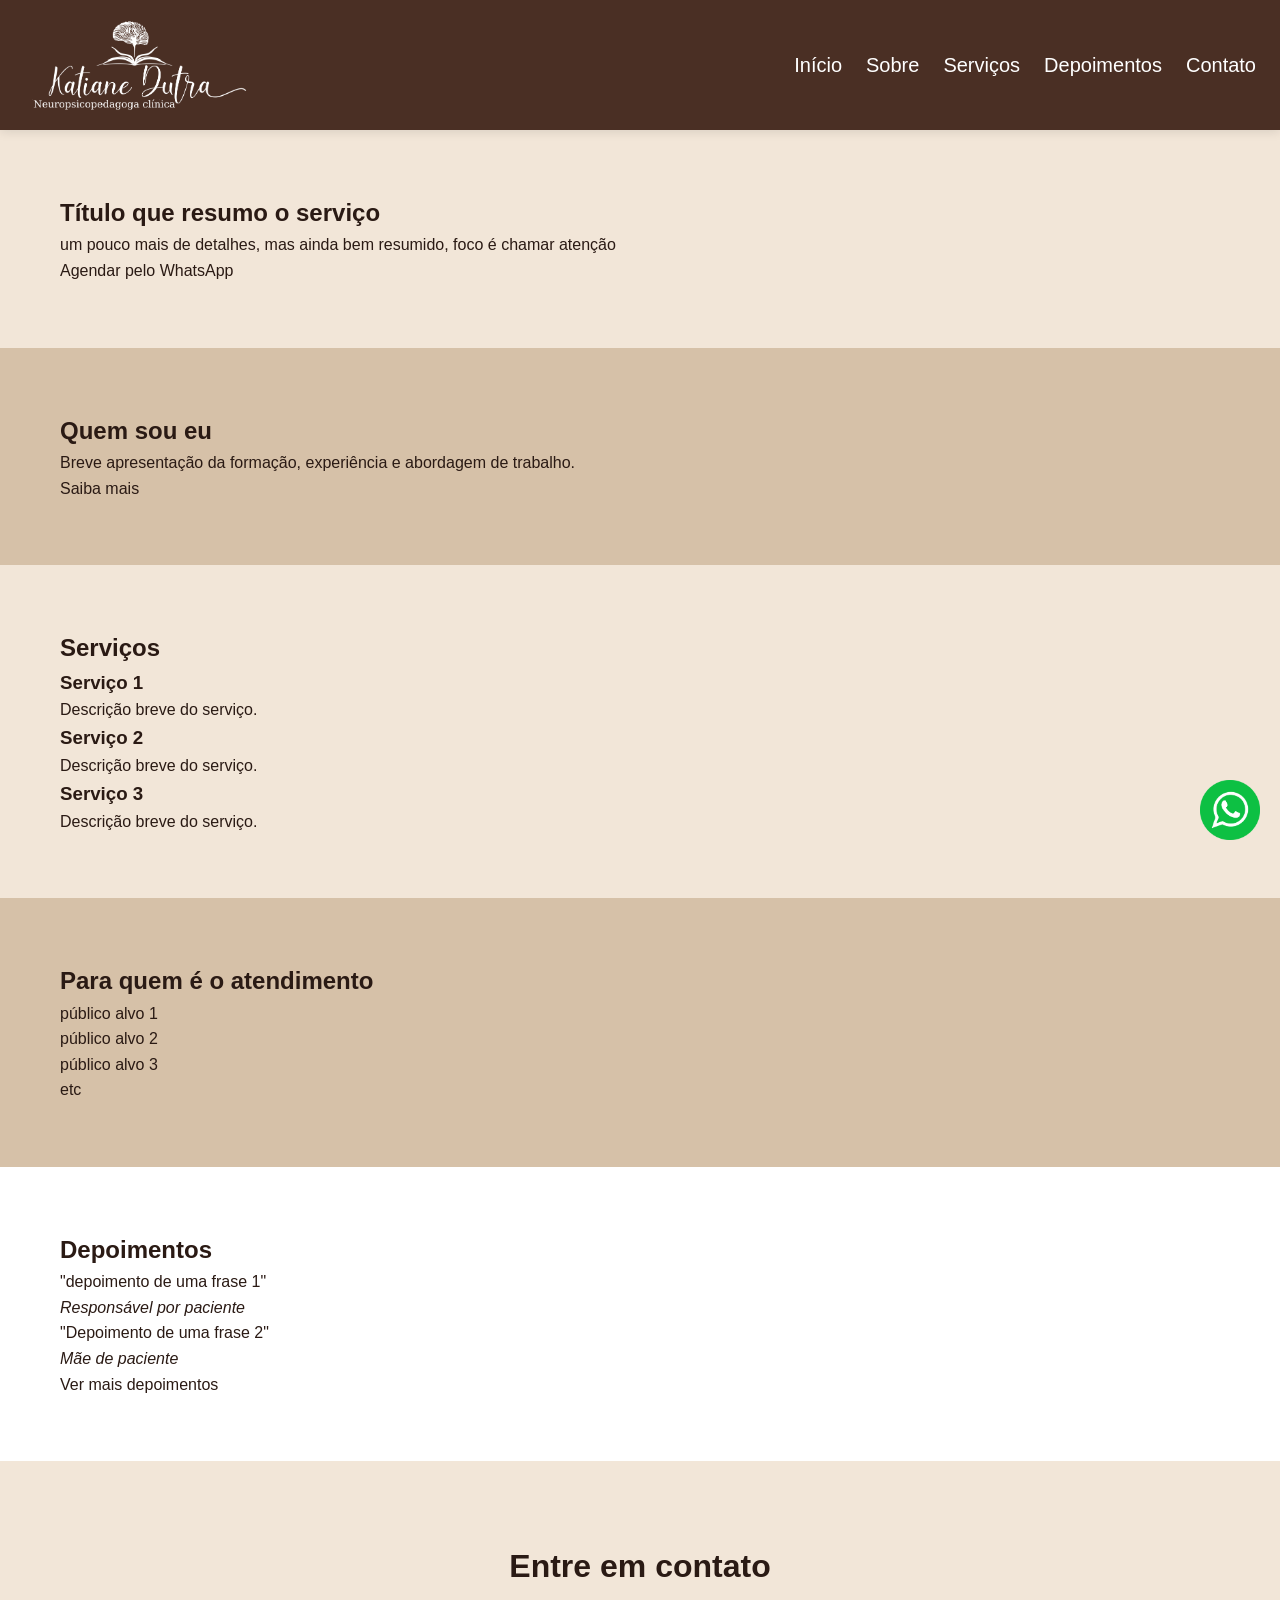
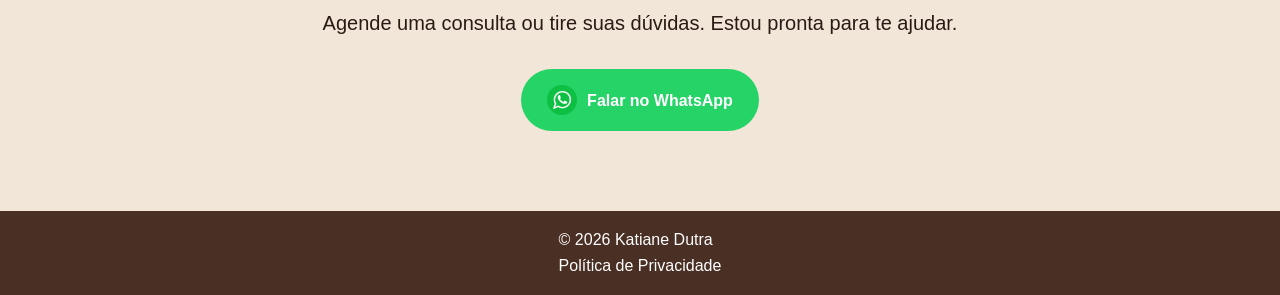
==== index.html @ 23e74eb6 "primeiro commit" ====
<!DOCTYPE html>
<html lang="pt-BR">

<head>
  <meta charset="UTF-8">
  <meta name="viewport" content="width=device-width, initial-scale=1.0">
  <title>Nome da Profissional | Neuropsicopedagoga</title>
  <meta name="description" content="Avaliação e intervenção neuropsicopedagógica para crianças e adolescentes.">

  <link rel="stylesheet" href="style.css">
  <script src="script.js" defer></script>
</head>

<body>

  <!-- Cabeçalho -->
  <header id="cabecalho">
    <div id="container-cabecalho">
      <h1 class="logo">
        <a href="index.html">
          <img src="assets/img/logo.png" alt="Nome do site">
        </a>
      </h1>
      <nav>
        <ul id="nav-cabecalho">
          <li><a href="index.html">Início</a></li>
          <li><a href="pages/sobre.html">Sobre</a></li>
          <li><a href="pages/servicos.html">Serviços</a></li>
          <li><a href="pages/depoimentos.html">Depoimentos</a></li>
          <li><a href="pages/contato.html">Contato</a></li>
        </ul>
      </nav>
    </div>
  </header>

  <!-- Conteúdo principal -->
  <main>

    <!-- Hero / Apresentação -->
    <section id="hero">
      <div class="container">
        <h2>Título que resumo o serviço</h2>
        <p>um pouco mais de detalhes, mas ainda bem resumido, foco é chamar atenção</p>
        <a href="#" class="btn">Agendar pelo WhatsApp</a>
      </div>
    </section>

    <!-- Sobre resumido -->
    <section id="sobre">
      <div class="container">
        <h2>Quem sou eu</h2>
        <p>Breve apresentação da formação, experiência e abordagem de trabalho.</p>
        <a href="pages/sobre.html">Saiba mais</a>
      </div>
    </section>

    <!-- Serviços -->
    <section id="servicos">
      <div class="container">
        <h2>Serviços</h2>

        <article>
          <h3>Serviço 1</h3>
          <p>Descrição breve do serviço.</p>
        </article>

        <article>
          <h3>Serviço 2</h3>
          <p>Descrição breve do serviço.</p>
        </article>

        <article>
          <h3>Serviço 3</h3>
          <p>Descrição breve do serviço.</p>
        </article>

      </div>
    </section>

    <!-- Para quem é -->
    <section id="publico">
      <div class="container">
        <h2>Para quem é o atendimento</h2>
        <ul>
          <li>público alvo 1</li>
          <li>público alvo 2</li>
          <li>público alvo 3</li>
          <li>etc</li>
        </ul>
      </div>
    </section>

    <!-- Depoimentos -->
    <section id="depoimentos">
      <div class="container">
        <h2>Depoimentos</h2>

        <blockquote>
          <p>"depoimento de uma frase 1"</p>
          <cite>Responsável por paciente</cite>
        </blockquote>

        <blockquote>
          <p>"Depoimento de uma frase 2"</p>
          <cite>Mãe de paciente</cite>
        </blockquote>

        <a href="pages/depoimentos.html">Ver mais depoimentos</a>
      </div>
    </section>

    <!-- Contato -->
    <section id="contato">
      <div class="container">
        <h2>Entre em contato</h2>
        <p class="subtexto">Agende uma consulta ou tire suas dúvidas.
          Estou pronta para te ajudar.</p>

        <a href="https://wa.me/5599999999999?text=Olá,%20vim%20pelo%20site!" class="btn-contato" target="_blank">

          <img src="assets/img/whatsapp.png" alt="">
          Falar no WhatsApp
        </a>
      </div>
    </section>

  </main>

  <!-- Rodapé -->
  <footer>
    <div class="container">
      <p>&copy; <span id="ano"></span> Katiane Dutra</p>
      <nav>
        <a href="pages/privacidade.html">Política de Privacidade</a>
      </nav>
    </div>
  </footer>

  <a href="https://wa.me/5599999999999" class="whatsapp-btn" target="_blank">
    <img src="assets/img/whatsapp.png" alt="WhatsApp">
  </a>

</body>

</html>
---- style.css ----
* {
  margin: 0;
  padding: 0;
  box-sizing: border-box;
}

body {
  font-family: Arial, sans-serif;
  color: var(--preto);
  background-color: var(--branco);
  line-height: 1.6;
}

.container {
  max-width: 1200px;
  margin: 0 auto;
  padding: 0 20px;
}

body {
  display: grid;
  grid-template-rows: auto 1fr auto;
  min-height: 100vh;
}

ul {
  list-style: none;
  padding: 0;
  margin: 0;
}

a {
  text-decoration: none;
  color: inherit;
}

.whatsapp-btn {
  position: fixed;
  bottom: 60px;
  right: 20px;
  width: 60px;
  height: 60px;
  z-index: 1000;
  cursor: pointer;
}

.whatsapp-btn img {
  width: 100%;
  height: 100%;
}

/* Animação de "pulsar" */
.whatsapp-btn {
  animation: pulse 1.8s infinite;
}

@keyframes pulse {
  0% {
    transform: scale(1);
  }
  50% {
    transform: scale(1.1);
  }
  100% {
    transform: scale(1);
  }
}

/* Hover mais suave */
.whatsapp-btn:hover {
  animation: none;
  transform: scale(1.15);
}

@media (max-width: 768px) {
  .whatsapp-btn {
    width: 50px;
    height: 50px;
    bottom: 60px;
    right: 15px;
  }
}

/* Cabeçalho */

#cabecalho {
  background-color: #4A2F24;
  color: white;

  position: sticky;
  top: 0;
  z-index: 1000;
  box-shadow: 0 2px 10px rgba(0,0,0,0.1);
}

#container-cabecalho {
  display: flex;
  align-items: center;
  justify-content: space-between;

  max-width: 1280px;
  margin: 0 auto;
  padding: 15px 1.5rem;
}

.logo img {
  max-width: 100%;
  max-height: 100px;
  height: auto;
  display: block;
  filter: invert(1) brightness(2);
}

#nav-cabecalho {
  display: flex;
  gap: 1.5rem;
}

#nav-cabecalho a {
  color: white;
  text-decoration: none;
  transition: 0.3s;
  font-size: 20px;
  font-weight: 500;
}

#nav-cabecalho a:hover {
  opacity: 0.7;
}

@media (max-width: 768px) {
  #container-cabecalho {
    flex-direction: column;
    align-items: center;
    gap: 10px;
  }

  #nav-cabecalho {
    flex-wrap: wrap;
    justify-content: center;
    gap: 10px;
  }

  #nav-cabecalho a {
    font-size: 14px;
  }

  .logo img {
    max-height: 50px;
  }
}

/* Rodapé */

footer {
  display: flex;
  padding: 1rem 1.5rem;
  justify-content: center;

  background-color: #4A2F24;
  color: white;
}

/* main início */

main {
  display: grid;
  color: #2A1A14;
}

#hero {
  background-color: #F2E6D8;
  padding: 4rem 1.5rem;
}

#sobre {  
  background-color: #D6C1A8;
  padding: 4rem 1.5rem;
}

#servicos {
  background-color: #F2E6D8;
  padding: 4rem 1.5rem;
}

#publico {
  background-color: #D6C1A8;
  padding: 4rem 1.5rem;
}

#depoimentos {
  padding: 4rem 1.5rem;
}

#contato {
  text-align: center;
  background-color: #F2E6D8;
  color: #2A1A14;
  padding: 5rem 1.5rem;
}

#contato h2 {
  font-size: 32px;
  margin-bottom: 15px;
}

.subtexto {
  font-size: 20px;
  color: #2A1A14;
  margin-bottom: 30px;
}

.btn-contato {
  display: inline-flex;
  align-items: center;
  gap: 10px;

  background: #25D366;
  color: white;
  text-decoration: none;

  padding: 16px 26px;
  border-radius: 50px;

  font-size: 16px;
  font-weight: 600;

  transition: all 0.3s ease;
}

/* ÍCONE */
.btn-contato img {
  width: 30px;
}

/* HOVER */
.btn-contato:hover {
  transform: translateY(-3px);
  box-shadow: 0 8px 20px rgba(0,0,0,0.2);
}

/* ANIMAÇÃO SUAVE */
.btn-contato {
  animation: float 2s ease-in-out infinite;
}

@keyframes float {
  0% { transform: translateY(0); }
  50% { transform: translateY(-4px); }
  100% { transform: translateY(0); }
}

/* main sobre*/

#trajetoria {
  background-color: #F2E6D8;
  padding: 4rem 1.5rem;
}

#formacao {
  background-color: #D6C1A8;
  padding: 4rem 1.5rem;
}

#diferenciais {
  background-color: #F2E6D8;
  padding: 4rem 1.5rem;
}

/* main serviços*/

#servicos-det{
  background-color: #F2E6D8;
  padding: 4rem 1.5rem;
}

.cta {
  background-color: #D6C1A8;
  padding: 4rem 1.5rem;
}

/* main depoimentos*/

#depoimentos-det {
  background-color: #F2E6D8;
  padding: 4rem 1.5rem;
}

#depoimentos-grande {
  padding: 4rem 1.5rem;
}

/* main contatos*/

#contatos-det {
  background-color: #F2E6D8;
  padding: 4rem 1.5rem;
}
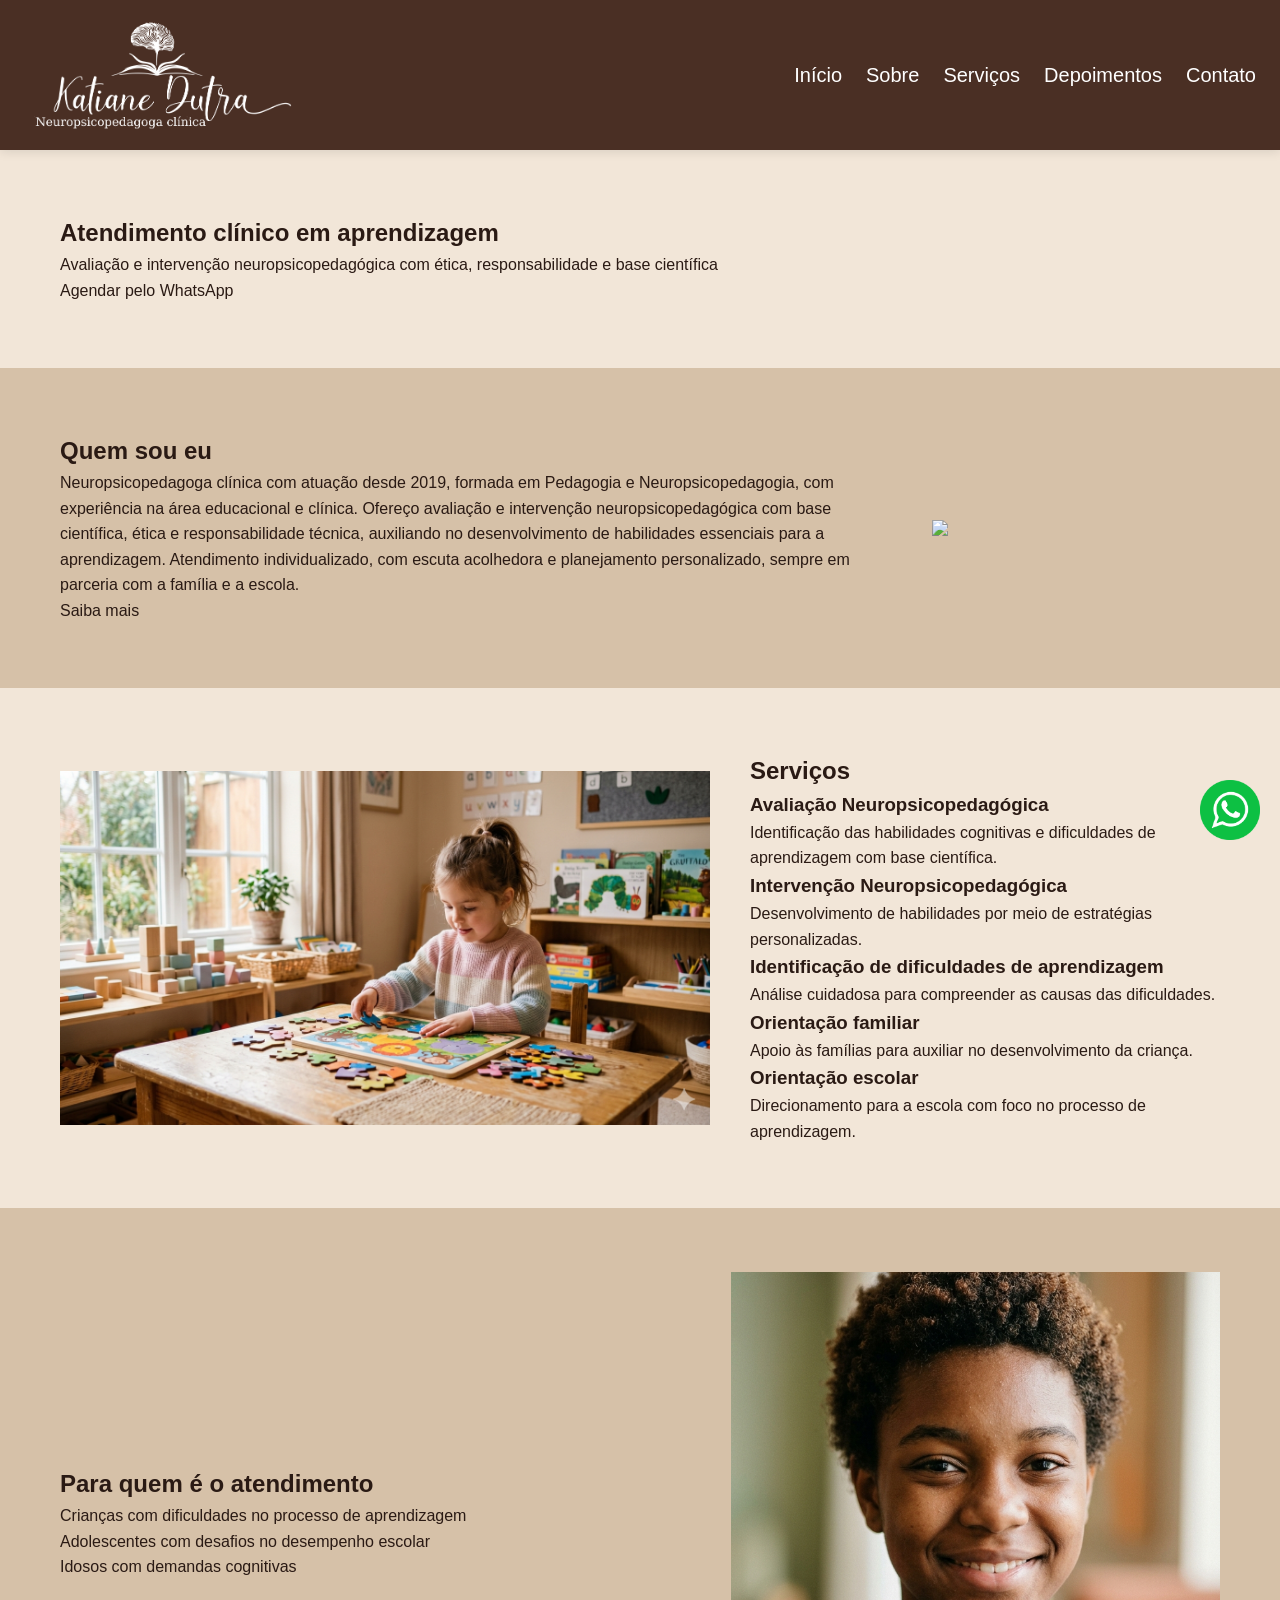
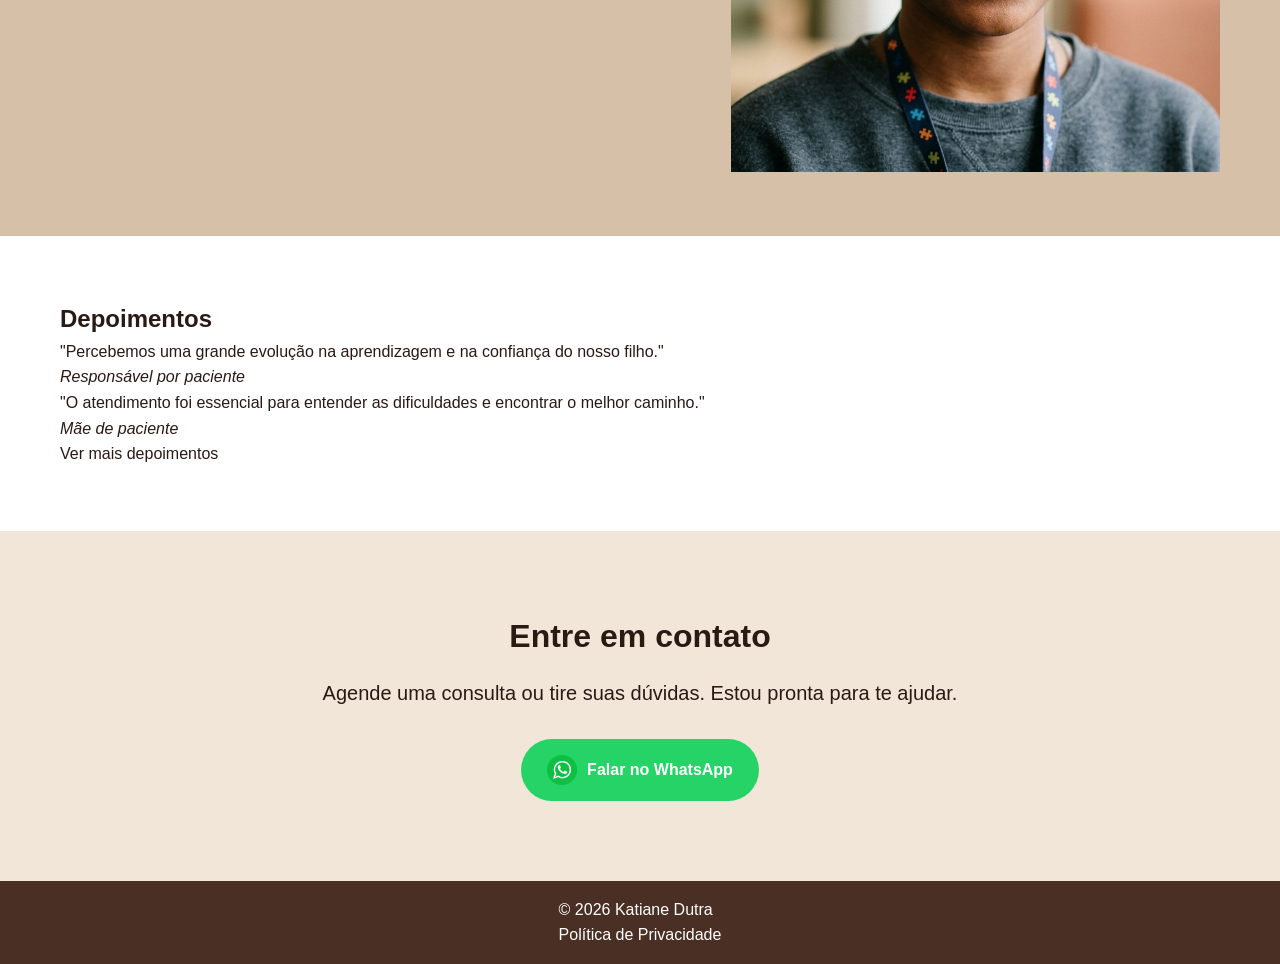
==== commit 3e2ffb4b: "adiciona textos, imagens e animações" ====
--- a/index.html
+++ b/index.html
@@ -11,14 +11,14 @@
   <script src="script.js" defer></script>
 </head>
 
-<body>
+<body class="home">
 
   <!-- Cabeçalho -->
   <header id="cabecalho">
     <div id="container-cabecalho">
       <h1 class="logo">
         <a href="index.html">
-          <img src="assets/img/logo.png" alt="Nome do site">
+          <img src="assets/img/logo.png" class="logo" alt="Nome do site">
         </a>
       </h1>
       <nav>
@@ -39,8 +39,8 @@
     <!-- Hero / Apresentação -->
     <section id="hero">
       <div class="container">
-        <h2>Título que resumo o serviço</h2>
-        <p>um pouco mais de detalhes, mas ainda bem resumido, foco é chamar atenção</p>
+        <h2>Atendimento clínico em aprendizagem</h2>
+        <p>Avaliação e intervenção neuropsicopedagógica com ética, responsabilidade e base científica</p>
         <a href="#" class="btn">Agendar pelo WhatsApp</a>
       </div>
     </section>
@@ -48,60 +48,92 @@
     <!-- Sobre resumido -->
     <section id="sobre">
       <div class="container">
+        <div>
         <h2>Quem sou eu</h2>
-        <p>Breve apresentação da formação, experiência e abordagem de trabalho.</p>
+        <p>Neuropsicopedagoga clínica com atuação desde 2019, formada em Pedagogia e Neuropsicopedagogia, com
+          experiência na área educacional e clínica.
+
+          Ofereço avaliação e intervenção neuropsicopedagógica com base científica, ética e responsabilidade técnica,
+          auxiliando no desenvolvimento de habilidades essenciais para a aprendizagem.
+
+          Atendimento individualizado, com escuta acolhedora e planejamento personalizado, sempre em parceria com a
+          família e a escola.
+        </p>
         <a href="pages/sobre.html">Saiba mais</a>
+        </div>
+        
+        <img src="assets/img/katiane.png">
       </div>
     </section>
 
     <!-- Serviços -->
     <section id="servicos">
-      <div class="container">
+      <div class="container reveal">
+
+        <div>
         <h2>Serviços</h2>
 
         <article>
-          <h3>Serviço 1</h3>
-          <p>Descrição breve do serviço.</p>
+          <h3>Avaliação Neuropsicopedagógica</h3>
+          <p>Identificação das habilidades cognitivas e dificuldades de aprendizagem com base científica.</p>
         </article>
 
         <article>
-          <h3>Serviço 2</h3>
-          <p>Descrição breve do serviço.</p>
+          <h3>Intervenção Neuropsicopedagógica</h3>
+          <p>Desenvolvimento de habilidades por meio de estratégias personalizadas.</p>
         </article>
 
         <article>
-          <h3>Serviço 3</h3>
-          <p>Descrição breve do serviço.</p>
+          <h3>Identificação de dificuldades de aprendizagem</h3>
+          <p>Análise cuidadosa para compreender as causas das dificuldades.</p>
         </article>
+
+        <article>
+          <h3>Orientação familiar</h3>
+          <p>Apoio às famílias para auxiliar no desenvolvimento da criança.</p>
+        </article>
+
+        <article>
+          <h3>Orientação escolar</h3>
+          <p>Direcionamento para a escola com foco no processo de aprendizagem.</p>
+        </article>
+        </div>
+
+        <img src="assets/img/servicohome.png">
 
       </div>
     </section>
 
     <!-- Para quem é -->
     <section id="publico">
-      <div class="container">
+      <div class="container reveal">
+        
+        <div>
         <h2>Para quem é o atendimento</h2>
         <ul>
-          <li>público alvo 1</li>
-          <li>público alvo 2</li>
-          <li>público alvo 3</li>
-          <li>etc</li>
+          <li>Crianças com dificuldades no processo de aprendizagem</li>
+          <li>Adolescentes com desafios no desempenho escolar</li>
+          <li>Idosos com demandas cognitivas</li>
         </ul>
+        </div>
+
+        <img src="assets/img/publico.png">
+
       </div>
     </section>
 
     <!-- Depoimentos -->
     <section id="depoimentos">
-      <div class="container">
+      <div class="container reveal">
         <h2>Depoimentos</h2>
 
         <blockquote>
-          <p>"depoimento de uma frase 1"</p>
+          <p>"Percebemos uma grande evolução na aprendizagem e na confiança do nosso filho."</p>
           <cite>Responsável por paciente</cite>
         </blockquote>
 
         <blockquote>
-          <p>"Depoimento de uma frase 2"</p>
+          <p>"O atendimento foi essencial para entender as dificuldades e encontrar o melhor caminho."</p>
           <cite>Mãe de paciente</cite>
         </blockquote>
 
@@ -111,7 +143,7 @@
 
     <!-- Contato -->
     <section id="contato">
-      <div class="container">
+      <div class="container reveal">
         <h2>Entre em contato</h2>
         <p class="subtexto">Agende uma consulta ou tire suas dúvidas.
           Estou pronta para te ajudar.</p>
--- a/style.css
+++ b/style.css
@@ -7,7 +7,7 @@
 body {
   font-family: Arial, sans-serif;
   color: var(--preto);
-  background-color: var(--branco);
+  background-color: none;
   line-height: 1.6;
 }
 
@@ -49,6 +49,36 @@
   height: 100%;
 }
 
+.home .logo {
+  opacity: 0;
+  animation: slideInRight 1s ease forwards;
+  animation-delay: 0.2s;
+}
+
+@keyframes slideInRight {
+  from {
+    transform: translateX(100px);
+    opacity: 0;
+  }
+
+  to {
+    transform: translateX(0);
+    opacity: 1;
+  }
+}
+
+/* scroll reveal */
+.reveal {
+  opacity: 0;
+  transform: translateY(40px);
+  transition: all 0.6s ease;
+}
+
+.reveal.ativo {
+  opacity: 1;
+  transform: translateY(0);
+}
+
 /* Animação de "pulsar" */
 .whatsapp-btn {
   animation: pulse 1.8s infinite;
@@ -58,9 +88,11 @@
   0% {
     transform: scale(1);
   }
+
   50% {
     transform: scale(1.1);
   }
+
   100% {
     transform: scale(1);
   }
@@ -90,7 +122,7 @@
   position: sticky;
   top: 0;
   z-index: 1000;
-  box-shadow: 0 2px 10px rgba(0,0,0,0.1);
+  box-shadow: 0 2px 10px rgba(0, 0, 0, 0.1);
 }
 
 #container-cabecalho {
@@ -105,7 +137,7 @@
 
 .logo img {
   max-width: 100%;
-  max-height: 100px;
+  max-height: 120px;
   height: auto;
   display: block;
   filter: invert(1) brightness(2);
@@ -146,7 +178,7 @@
   }
 
   .logo img {
-    max-height: 50px;
+    max-height: 70px;
   }
 }
 
@@ -173,19 +205,91 @@
   padding: 4rem 1.5rem;
 }
 
-#sobre {  
+#sobre {
   background-color: #D6C1A8;
   padding: 4rem 1.5rem;
 }
 
+#sobre .container {
+  display: flex;
+  align-items: center;
+  justify-content: space-between;
+  gap: 40px;
+}
+
+#sobre img {
+  max-width: 500px;
+  width: 100%;
+  height: auto;
+}
+
+@media (max-width: 768px) {
+  #sobre .container {
+    flex-direction: column;
+  }
+
+  #sobre img {
+    max-width: 100%;
+  }
+}
+
 #servicos {
   background-color: #F2E6D8;
   padding: 4rem 1.5rem;
+
+}
+
+#servicos .container {
+  display: flex;
+  flex-direction: column;
+  align-items: center;
+  justify-content: space-between;
+  gap: 40px;
+
+}
+
+#servicos img {
+  max-width: 100%;
+}
+
+@media (min-width: 768px) {
+  #servicos .container {
+    flex-direction: row-reverse;
+  }
+
+  #servicos img {
+    max-width: 650px;
+    width: 100%;
+    height: auto;
+  }
 }
 
 #publico {
   background-color: #D6C1A8;
   padding: 4rem 1.5rem;
+}
+
+#publico .container {
+  display: flex;
+  align-items: center;
+  justify-content: space-between;
+  gap: 40px;
+}
+
+#publico img {
+  max-height: 500px;
+  height: 100%;
+  width: auto;
+}
+
+@media (max-width: 768px) {
+  #publico .container {
+    flex-direction: column;
+  }
+
+  #publico img {
+    max-width: 100%;
+  }
 }
 
 #depoimentos {
@@ -236,7 +340,7 @@
 /* HOVER */
 .btn-contato:hover {
   transform: translateY(-3px);
-  box-shadow: 0 8px 20px rgba(0,0,0,0.2);
+  box-shadow: 0 8px 20px rgba(0, 0, 0, 0.2);
 }
 
 /* ANIMAÇÃO SUAVE */
@@ -245,9 +349,17 @@
 }
 
 @keyframes float {
-  0% { transform: translateY(0); }
-  50% { transform: translateY(-4px); }
-  100% { transform: translateY(0); }
+  0% {
+    transform: translateY(0);
+  }
+
+  50% {
+    transform: translateY(-4px);
+  }
+
+  100% {
+    transform: translateY(0);
+  }
 }
 
 /* main sobre*/
@@ -255,6 +367,29 @@
 #trajetoria {
   background-color: #F2E6D8;
   padding: 4rem 1.5rem;
+}
+
+#trajetoria .container {
+  display: flex;
+  align-items: center;
+  justify-content: space-between;
+  gap: 40px;
+}
+
+#trajetoria img {
+  max-width: 500px;
+  width: 100%;
+  height: auto;
+}
+
+@media (max-width: 768px) {
+  #trajetoria .container {
+    flex-direction: column;
+  }
+
+  #trajetoria img {
+    max-width: 100%;
+  }
 }
 
 #formacao {
@@ -262,21 +397,111 @@
   padding: 4rem 1.5rem;
 }
 
+#formacao .container {
+  display: flex;
+  align-items: center;
+  justify-content: space-between;
+  gap: 40px;
+}
+
+#formacao img {
+  max-width: 500px;
+  width: 100%;
+  height: auto;
+}
+
+@media (max-width: 768px) {
+  #formacao .container {
+    flex-direction: column;
+  }
+
+  #formacao img {
+    max-width: 100%;
+  }
+}
+
 #diferenciais {
   background-color: #F2E6D8;
   padding: 4rem 1.5rem;
 }
 
+#diferenciais .container {
+  display: flex;
+  align-items: center;
+  justify-content: space-between;
+  gap: 40px;
+}
+
+#diferenciais img {
+  max-width: 500px;
+  width: 100%;
+  height: auto;
+}
+
+@media (max-width: 768px) {
+  #diferenciais .container {
+    flex-direction: column;
+  }
+
+  #diferenciais img {
+    max-width: 100%;
+  }
+}
+
+
 /* main serviços*/
 
-#servicos-det{
-  background-color: #F2E6D8;
-  padding: 4rem 1.5rem;
+#servicos-det {
+  background-color: #F2E6D8;
+  padding: 4rem 1.5rem;
+}
+
+.flex1 {
+  display: flex;
+  align-items: center;
+  justify-content: space-between;
+  gap: 40px;
+}
+
+.flex2 {
+  display: flex;
+  align-items: center;
+  justify-content: space-between;
+  gap: 40px;
+  padding-top: 3rem;
+}
+
+#servicos-det img {
+  max-width: 500px;
+  width: 100%;
+  height: auto;
+}
+
+@media (max-width: 768px) {
+  .flex1 {
+    flex-direction: column;
+  }
+
+  .flex2 {
+    flex-direction: column;
+  }
+
+
+  #servicos-det img {
+    max-width: 100%;
+  }
 }
 
 .cta {
   background-color: #D6C1A8;
-  padding: 4rem 1.5rem;
+  text-align: center;
+  color: #2A1A14;
+  padding: 5rem 1.5rem;
+}
+
+.cta h2 {
+  font-size: 32px;
+  margin-bottom: 15px;
 }
 
 /* main depoimentos*/
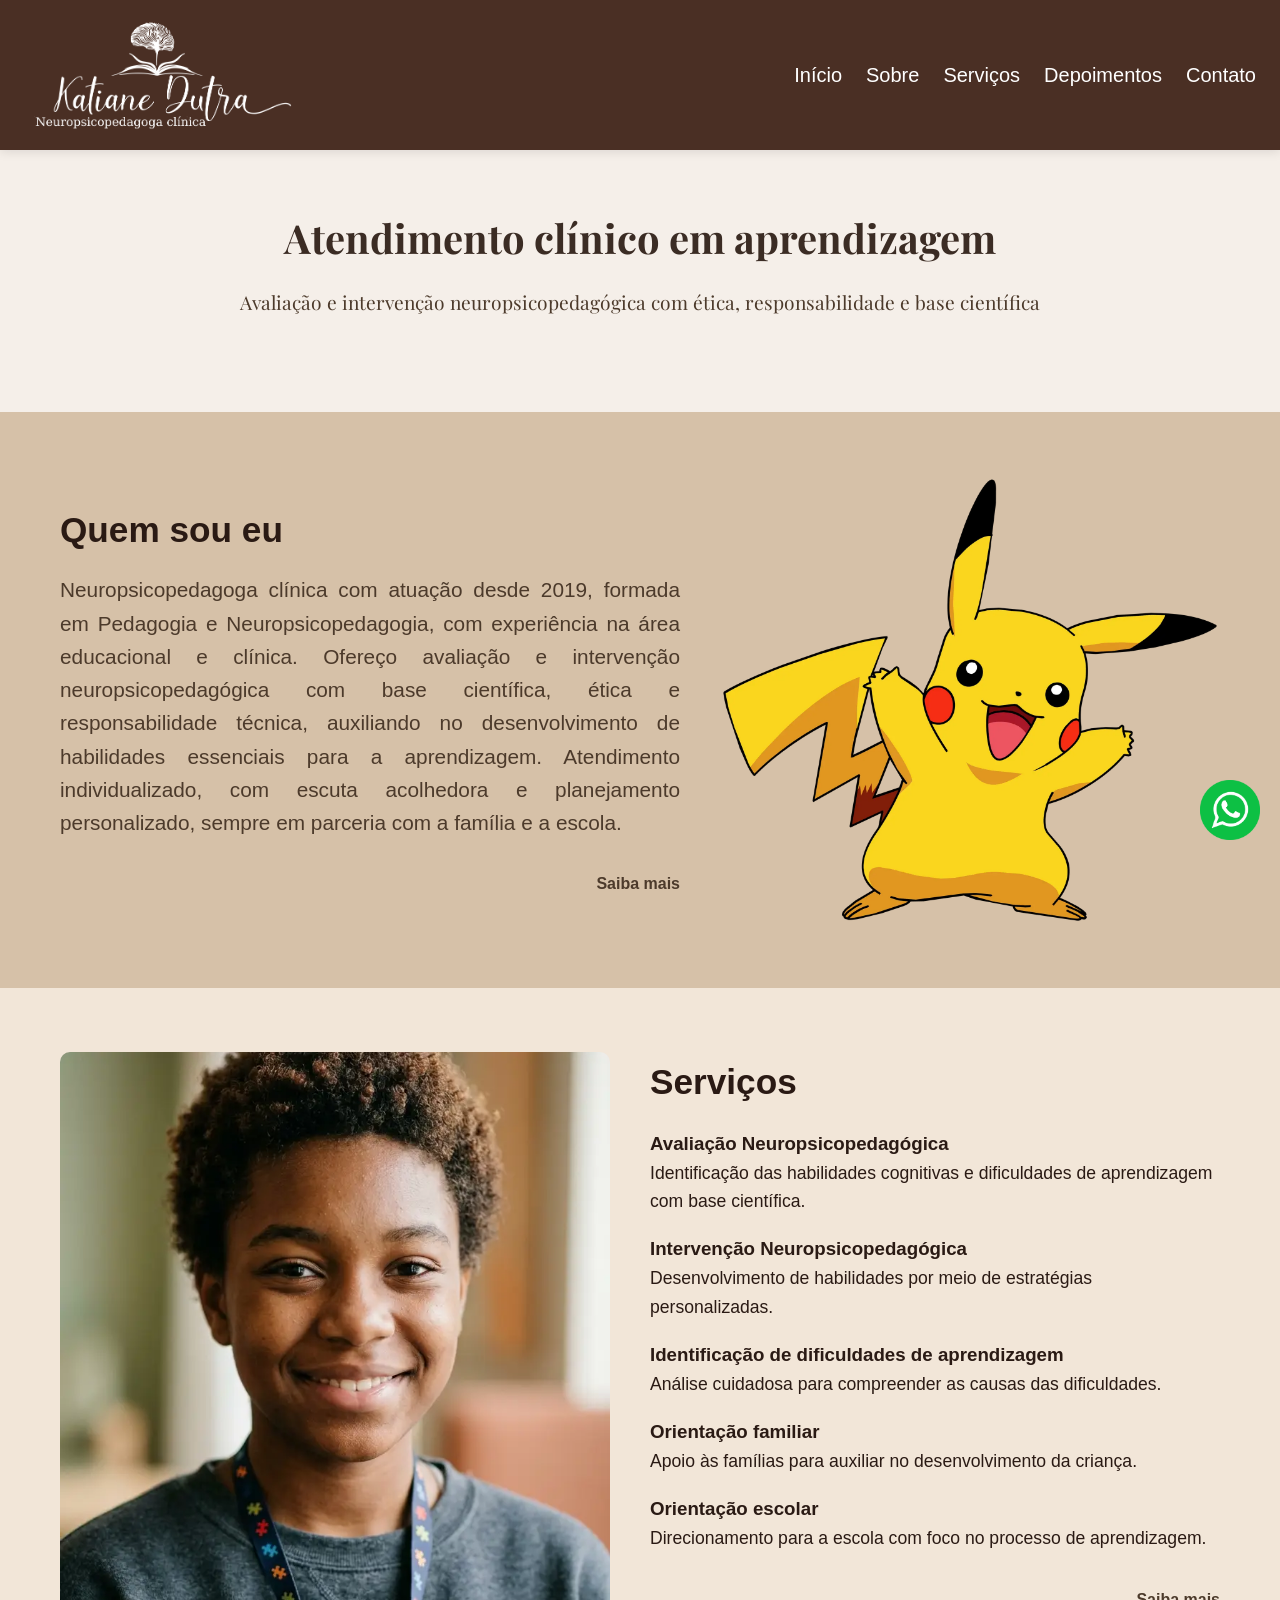
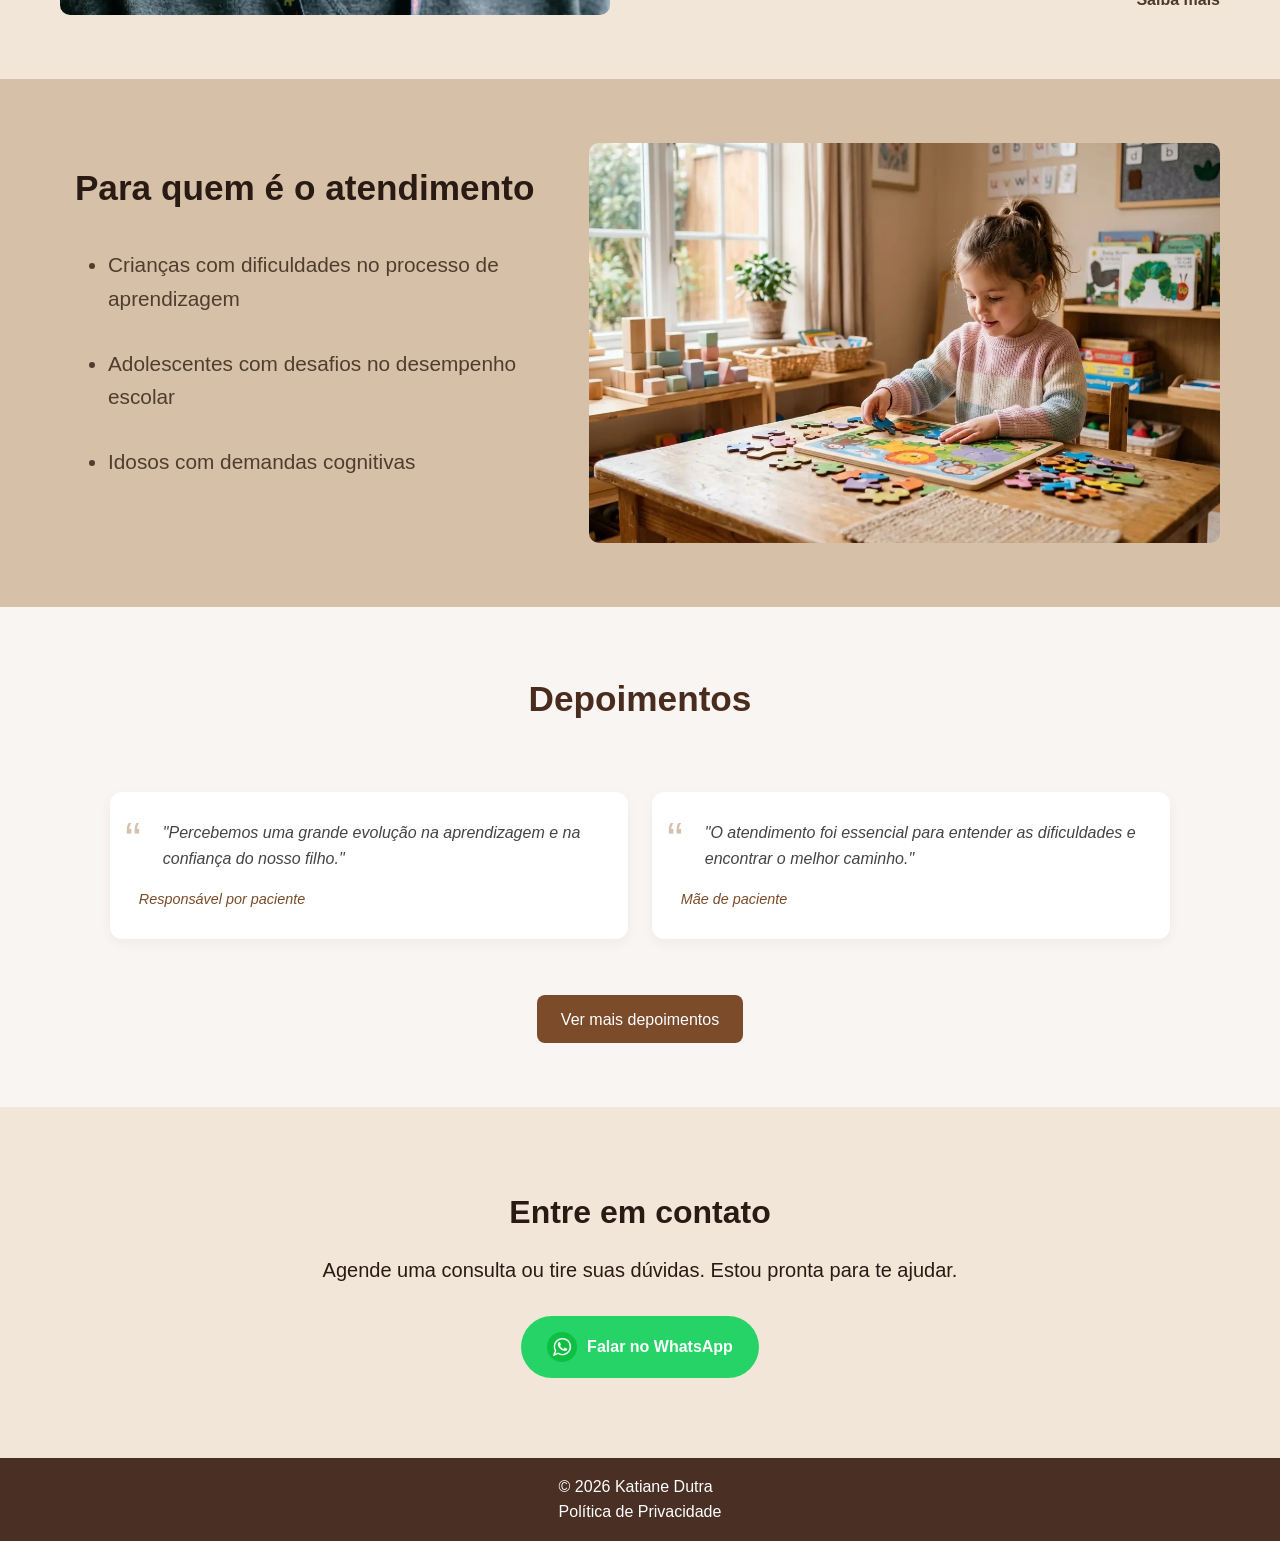
==== commit 5ee316c4: "style: melhora tipografia e ajustes de layout" ====
--- a/index.html
+++ b/index.html
@@ -7,8 +7,11 @@
   <title>Nome da Profissional | Neuropsicopedagoga</title>
   <meta name="description" content="Avaliação e intervenção neuropsicopedagógica para crianças e adolescentes.">
 
+  
   <link rel="stylesheet" href="style.css">
   <script src="script.js" defer></script>
+
+  <link href="https://fonts.googleapis.com/css2?family=Playfair+Display:wght@700&display=swap" rel="stylesheet">
 </head>
 
 <body class="home">
@@ -18,7 +21,7 @@
     <div id="container-cabecalho">
       <h1 class="logo">
         <a href="index.html">
-          <img src="assets/img/logo.png" class="logo" alt="Nome do site">
+          <img src="assets/img/logo.webp" class="logo" alt="Nome do site">
         </a>
       </h1>
       <nav>
@@ -41,14 +44,13 @@
       <div class="container">
         <h2>Atendimento clínico em aprendizagem</h2>
         <p>Avaliação e intervenção neuropsicopedagógica com ética, responsabilidade e base científica</p>
-        <a href="#" class="btn">Agendar pelo WhatsApp</a>
       </div>
     </section>
 
     <!-- Sobre resumido -->
     <section id="sobre">
       <div class="container">
-        <div>
+        <div class="about-text">
         <h2>Quem sou eu</h2>
         <p>Neuropsicopedagoga clínica com atuação desde 2019, formada em Pedagogia e Neuropsicopedagogia, com
           experiência na área educacional e clínica.
@@ -59,10 +61,10 @@
           Atendimento individualizado, com escuta acolhedora e planejamento personalizado, sempre em parceria com a
           família e a escola.
         </p>
-        <a href="pages/sobre.html">Saiba mais</a>
+        <a class="btn-saiba" href="pages/sobre.html">Saiba mais</a>
         </div>
         
-        <img src="assets/img/katiane.png">
+        <img src="assets/img/katiane.webp">
       </div>
     </section>
 
@@ -70,7 +72,7 @@
     <section id="servicos">
       <div class="container reveal">
 
-        <div>
+        <div class="servico-text">
         <h2>Serviços</h2>
 
         <article>
@@ -97,9 +99,12 @@
           <h3>Orientação escolar</h3>
           <p>Direcionamento para a escola com foco no processo de aprendizagem.</p>
         </article>
+
+        <a class="btn-saiba" href="pages/sobre.html">Saiba mais</a>
+
         </div>
 
-        <img src="assets/img/servicohome.png">
+        <img src="assets/img/servicohome.webp">
 
       </div>
     </section>
@@ -108,7 +113,7 @@
     <section id="publico">
       <div class="container reveal">
         
-        <div>
+        <div class="public-text">
         <h2>Para quem é o atendimento</h2>
         <ul>
           <li>Crianças com dificuldades no processo de aprendizagem</li>
@@ -117,7 +122,7 @@
         </ul>
         </div>
 
-        <img src="assets/img/publico.png">
+        <img src="assets/img/publico.webp">
 
       </div>
     </section>
@@ -150,7 +155,7 @@
 
         <a href="https://wa.me/5599999999999?text=Olá,%20vim%20pelo%20site!" class="btn-contato" target="_blank">
 
-          <img src="assets/img/whatsapp.png" alt="">
+          <img src="assets/img/whatsapp.webp" alt="">
           Falar no WhatsApp
         </a>
       </div>
@@ -169,7 +174,7 @@
   </footer>
 
   <a href="https://wa.me/5599999999999" class="whatsapp-btn" target="_blank">
-    <img src="assets/img/whatsapp.png" alt="WhatsApp">
+    <img src="assets/img/whatsapp.webp" alt="WhatsApp">
   </a>
 
 </body>
--- a/style.css
+++ b/style.css
@@ -21,6 +21,11 @@
   display: grid;
   grid-template-rows: auto 1fr auto;
   min-height: 100vh;
+}
+
+img {
+  border-radius: 10px;
+  /* valor em pixels */
 }
 
 ul {
@@ -201,8 +206,31 @@
 }
 
 #hero {
-  background-color: #F2E6D8;
+  background-color: #f5efe9;
   padding: 4rem 1.5rem;
+}
+
+#hero .container {
+  text-align: center;
+  margin-bottom: 30px;
+}
+
+#hero h2 {
+  font-family: 'Playfair Display', serif;
+  font-size: 2.5rem;
+  margin-bottom: 25px;
+  font-weight: 700;
+  color: #3b2c24;
+  line-height: 1.2;
+}
+
+#hero p {
+  font-family: 'Playfair Display', serif;
+  font-size: 1.2rem;
+  line-height: 1.6;
+  max-width: 850px;
+  margin: 0 auto;
+  color: #4c3a2b;
 }
 
 #sobre {
@@ -216,6 +244,67 @@
   justify-content: space-between;
   gap: 40px;
 }
+
+.about-text {
+  flex: 1;
+  min-width: 280px;
+}
+
+.about-text h2 {
+  font-size: 2.2rem;
+  margin-bottom: 15px;
+}
+
+.about-text p {
+  font-size: 1.3rem;
+  line-height: 1.6;
+  color: #4c3a2b;
+  margin-bottom: 20px;
+  text-align: justify;
+  hyphens: auto;
+  text-justify: inter-word;
+  margin-bottom: 1.5em;
+}
+
+.btn-saiba {
+  display: table;
+  /* Faz a largura ser apenas do texto */
+  margin-left: auto;
+  /* MÁGICA: Empurra o botão para a direita */
+  margin-right: 0;
+  /* Garante que não haja espaço na direita */
+
+  text-decoration: none;
+  color: #4c3a2b;
+  font-weight: 600;
+  position: relative;
+  padding-bottom: 2px;
+  margin-top: 15px;
+  transition: color 0.3s;
+}
+
+/* linha invisível embaixo do texto */
+.btn-saiba::after {
+  content: '';
+  position: absolute;
+  width: 0;
+  height: 2px;
+  bottom: 0;
+  left: 0;
+  background-color: #4c3a2b;
+  transition: width 0.3s ease-in-out;
+}
+
+.btn-saiba:hover::after {
+  width: 100%;
+}
+
+.btn-saiba::after {
+  content: "";
+  display: table;
+  clear: both;
+}
+
 
 #sobre img {
   max-width: 500px;
@@ -248,6 +337,23 @@
 
 }
 
+.servico-text {
+  display: flex;
+  flex-direction: column;
+  gap: 1.2rem;
+  width: 100%;
+}
+
+.servico-text h2 {
+  font-size: 2.2rem;
+}
+
+.servico-text p {
+  font-size: 1.1rem;
+  line-height: 1.6;
+
+}
+
 #servicos img {
   max-width: 100%;
 }
@@ -258,7 +364,7 @@
   }
 
   #servicos img {
-    max-width: 650px;
+    max-width: 550px;
     width: 100%;
     height: auto;
   }
@@ -276,8 +382,34 @@
   gap: 40px;
 }
 
+.public-text {
+  display: flex;
+  flex-direction: column;
+  width: 100%;
+  gap: 1rem;
+}
+
+.public-text h2 {
+  font-size: 2.2rem;
+  text-align: center;
+}
+
+.public-text ul {
+  list-style: disc;            /* volta as bolinhas */
+  font-size: 1.3rem;
+  font-weight: 400;
+  padding-left: 3rem;        /* espaço pra aparecerem direito */
+  margin: 1rem 0;              /* espaço acima e abaixo da lista */
+  color: #503d2e;
+}
+
+.public-text li {
+  margin-bottom: 2rem;       /* espaço entre os itens */
+  line-height: 1.6;            /* melhora leitura */
+}
+
 #publico img {
-  max-height: 500px;
+  max-height: 400px;
   height: 100%;
   width: auto;
 }
@@ -293,7 +425,114 @@
 }
 
 #depoimentos {
+  background: #f8f5f2;
   padding: 4rem 1.5rem;
+}
+
+#depoimentos .container {
+  max-width: 1100px;
+  margin: 0 auto;
+  text-align: center;
+}
+
+#depoimentos h2 {
+  font-size: 2.2rem;
+  margin-bottom: 2.5rem;
+  color: #4a2c1f;
+}
+
+/* Grid dos depoimentos */
+#depoimentos .container {
+  display: grid;
+  gap: 1.5rem;
+}
+
+/* Cards */
+#depoimentos blockquote {
+  background: #fff;
+  padding: 1.8rem;
+  border-radius: 12px;
+  text-align: left;
+  box-shadow: 0 4px 12px rgba(0, 0, 0, 0.05);
+  position: relative;
+  transition: 0.3s;
+}
+
+#depoimentos blockquote:hover {
+  transform: translateY(-4px);
+  box-shadow: 0 6px 18px rgba(0, 0, 0, 0.08);
+}
+
+/* Aspas decorativas */
+#depoimentos blockquote::before {
+  content: "“";
+  font-size: 3rem;
+  color: #d6c1b0;
+  position: absolute;
+  top: 10px;
+  left: 15px;
+}
+
+/* Texto */
+#depoimentos blockquote p {
+  font-style: italic;
+  color: #444;
+  margin-bottom: 1rem;
+  line-height: 1.6;
+  padding-left: 1.5rem;
+}
+
+/* Autor */
+#depoimentos cite {
+  display: block;
+  font-size: 0.9rem;
+  color: #7b4b2a;
+  font-weight: 500;
+}
+
+/* Botão */
+#depoimentos a {
+  display: inline-block;
+  margin-top: 2rem;
+  color: #fff;
+  background: #7b4b2a;
+  padding: 0.7rem 1.5rem;
+  border-radius: 8px;
+  text-decoration: none;
+  transition: 0.3s;
+}
+
+#depoimentos a:hover {
+  background: #5a341d;
+}
+
+/* Responsivo (2 colunas no desktop) */
+@media (min-width: 768px) {
+  #depoimentos .container {
+    grid-template-columns: 1fr 1fr;
+    text-align: left;
+  }
+
+  #depoimentos h2 {
+    grid-column: span 2;
+    text-align: center;
+  }
+
+  #depoimentos a {
+    grid-column: span 2;
+    justify-self: center;
+  }
+}
+
+@media (max-width: 767px) {
+  #depoimentos a {
+    padding: 0.5rem 1rem;
+    font-size: 0.9rem;
+    border-radius: 6px;
+    margin: 1.5rem auto 0; /* 👈 ISSO centraliza */
+    display: block;        /* 👈 necessário pra margin auto funcionar */
+    width: fit-content;    /* 👈 evita esticar */
+  }
 }
 
 #contato {
@@ -364,128 +603,210 @@
 
 /* main sobre*/
 
+/* ===== BASE DAS SEÇÕES ===== */
+#trajetoria,
+#formacao,
+#diferenciais {
+  padding: 4rem 1.5rem;
+}
+
 #trajetoria {
-  background-color: #F2E6D8;
-  padding: 4rem 1.5rem;
-}
-
-#trajetoria .container {
+  background: #f5efe9;
+}
+
+#formacao {
+  background: #ffffff;
+}
+
+#diferenciais {
+  background: #f5efe9;
+}
+
+/* CONTAINER */
+#trajetoria .container,
+#formacao .container,
+#diferenciais .container {
+  max-width: 1100px;
+  margin: 0 auto;
+}
+
+/* ===== TÍTULOS ===== */
+#trajetoria h2,
+#formacao h2,
+#diferenciais h2 {
+  font-size: 2.3rem;
+  margin-bottom: 1.5rem;
+  color: #4a2c1f;
+}
+
+/* ===== TEXTO ===== */
+#trajetoria p,
+#formacao p,
+#diferenciais p {
+  text-align: justify;
+  text-justify: inter-word;
+
+  /* resolve os espaços estranhos */
+  hyphens: auto;
+  overflow-wrap: break-word;
+
+  line-height: 1.7;
+  color: #444;
+  margin-bottom: 1.2rem;
+}
+
+/* ===== LISTAS ===== */
+#formacao ul,
+#diferenciais ul {
+  padding-left: 1.2rem;
+}
+
+#formacao li,
+#diferenciais li {
+  margin-bottom: 0.7rem;
+  color: #444;
+  line-height: 1.6;
+}
+
+/* ===== IMAGENS ===== */
+#trajetoria img,
+#formacao img,
+#diferenciais img {
+  width: 100%;
+  max-width: 420px;
+  border-radius: 12px;
+  object-fit: cover;
+}
+
+/* ===== LAYOUT DESKTOP ===== */
+#trajetoria .container,
+#formacao .container,
+#diferenciais .container {
   display: flex;
   align-items: center;
-  justify-content: space-between;
-  gap: 40px;
-}
-
-#trajetoria img {
-  max-width: 500px;
-  width: 100%;
-  height: auto;
-}
-
+  gap: 3rem;
+}
+
+/* ===== MOBILE ===== */
 @media (max-width: 768px) {
-  #trajetoria .container {
-    flex-direction: column;
-  }
-
-  #trajetoria img {
-    max-width: 100%;
-  }
-}
-
-#formacao {
-  background-color: #D6C1A8;
-  padding: 4rem 1.5rem;
-}
-
-#formacao .container {
-  display: flex;
-  align-items: center;
-  justify-content: space-between;
-  gap: 40px;
-}
-
-#formacao img {
-  max-width: 500px;
-  width: 100%;
-  height: auto;
-}
-
-@media (max-width: 768px) {
-  #formacao .container {
-    flex-direction: column;
-  }
-
-  #formacao img {
-    max-width: 100%;
-  }
-}
-
-#diferenciais {
-  background-color: #F2E6D8;
-  padding: 4rem 1.5rem;
-}
-
-#diferenciais .container {
-  display: flex;
-  align-items: center;
-  justify-content: space-between;
-  gap: 40px;
-}
-
-#diferenciais img {
-  max-width: 500px;
-  width: 100%;
-  height: auto;
-}
-
-@media (max-width: 768px) {
+
+  #trajetoria .container,
+  #formacao .container,
   #diferenciais .container {
     flex-direction: column;
-  }
-
+    gap: 1.5rem;
+  }
+
+  /* imagem sempre abaixo */
+  #trajetoria img,
+  #formacao img,
   #diferenciais img {
+    order: 2;
     max-width: 100%;
   }
+
+  #trajetoria .container > div,
+  #formacao .container > div,
+  #diferenciais .container > div {
+    order: 1;
+  }
 }
 
 
 /* main serviços*/
 
 #servicos-det {
-  background-color: #F2E6D8;
+  background-color: #f5efe9;
   padding: 4rem 1.5rem;
 }
 
-.flex1 {
+#servicos-det {
+  padding: 4rem 1.5rem;
+  background: #f5efe9;
+}
+
+#servicos-det .container {
+  max-width: 1100px;
+  margin: 0 auto;
+}
+
+/* TÍTULO */
+#servicos-det h2 {
+  font-size: 2.3rem;
+  margin-bottom: 2rem;
+  color: #4a2c1f;
+}
+
+/* SUBTÍTULOS */
+#servicos-det h3 {
+  font-size: 1.3rem;
+  margin-bottom: 0.5rem;
+  color: #4a2c1f;
+}
+
+/* TEXTO */
+#servicos-det p {
+  text-align: justify;
+  text-justify: inter-word;
+
+  /* ISSO AQUI resolve os espaços gigantes 👇 */
+  hyphens: auto;
+  word-break: normal;
+  overflow-wrap: break-word;
+
+  line-height: 1.7;
+  color: #444;
+  margin-bottom: 1.5rem;
+}
+
+/* IMAGENS */
+#servicos-det img {
+  width: 100%;
+  max-width: 450px;
+  border-radius: 12px;
+  object-fit: cover;
+}
+
+/* LAYOUT DESKTOP */
+.flex1,
+.flex2 {
   display: flex;
   align-items: center;
-  justify-content: space-between;
-  gap: 40px;
-}
-
+  gap: 3rem;
+  margin-bottom: 3rem;
+}
+
+/* inverter segunda seção */
 .flex2 {
-  display: flex;
-  align-items: center;
-  justify-content: space-between;
-  gap: 40px;
-  padding-top: 3rem;
-}
-
-#servicos-det img {
-  max-width: 500px;
-  width: 100%;
-  height: auto;
-}
-
+  flex-direction: row;
+}
+
+/* RESPONSIVO (CELULAR) */
 @media (max-width: 768px) {
-  .flex1 {
-    flex-direction: column;
-  }
-
+
+  .flex1,
   .flex2 {
     flex-direction: column;
-  }
-
+    gap: 1.5rem;
+  }
+
+  /* 👇 ISSO resolve exatamente o que você pediu */
+
+  .flex1 img {
+    order: 2; /* imagem vai pra baixo */
+  }
+
+  .flex1 > div {
+    order: 1;
+  }
+
+  .flex2 img {
+    order: 2; /* imagem vai pra baixo também */
+  }
+
+  .flex2 > div {
+    order: 1;
+  }
 
   #servicos-det img {
     max-width: 100%;
@@ -493,7 +814,7 @@
 }
 
 .cta {
-  background-color: #D6C1A8;
+  background-color: #F2E6D8;
   text-align: center;
   color: #2A1A14;
   padding: 5rem 1.5rem;
@@ -507,17 +828,166 @@
 /* main depoimentos*/
 
 #depoimentos-det {
-  background-color: #F2E6D8;
+  padding: 4rem 1.5rem 2rem;
+  background: #f5efe9;
+}
+
+#depoimentos-det .container {
+  max-width: 900px;
+  margin: 0 auto;
+  text-align: center;
+}
+
+#depoimentos-det h2 {
+  font-size: 2.4rem;
+  color: #4a2c1f;
+  margin-bottom: 0.5rem;
+}
+
+#depoimentos-det p {
+  color: #6b5a4d;
+  font-size: 20px;
+}
+
+/* SEÇÃO DOS DEPOIMENTOS GRANDES */
+#depoimentos-grande {
+  background: #ffffff;
+  padding: 3rem 1.5rem 4rem;
+}
+
+#depoimentos-grande .container {
+  max-width: 900px;
+  margin: 0 auto;
+  display: flex;
+  flex-direction: column;
+  gap: 2.5rem;
+}
+
+/* CARD */
+#depoimentos-grande article {
+  background: #f9f6f3;
+  padding: 2.5rem;
+  border-radius: 14px;
+}
+
+/* TEXTO */
+#depoimentos-grande blockquote p {
+  font-size: 1.15rem;
+  line-height: 1.7;
+  color: #3e3e3e;
+  font-style: italic;
+}
+
+/* AUTOR */
+#depoimentos-grande cite {
+  display: block;
+  margin-top: 1.2rem;
+  font-size: 0.95rem;
+  color: #7b4b2a;
+  font-weight: 500;
+}
+
+/* RESPONSIVO (deixa mais largo no desktop) */
+@media (min-width: 768px) {
+  #depoimentos-grande .container {
+    max-width: 1100px;
+  }
+
+  #depoimentos-grande article {
+    padding: 3rem;
+  }
+
+  #depoimentos-grande blockquote p {
+    font-size: 1.25rem;
+  }
+}
+
+/* main contatos*/
+
+#contatos-det {
+  background-color: #f5efe9;
   padding: 4rem 1.5rem;
 }
 
-#depoimentos-grande {
-  padding: 4rem 1.5rem;
-}
-
-/* main contatos*/
-
-#contatos-det {
-  background-color: #F2E6D8;
-  padding: 4rem 1.5rem;
+#contatos-det .container {
+  max-width: 800px;
+  margin: 0 auto;
+}
+
+#contatos-det header {
+  text-align: center;
+  margin-bottom: 3rem;
+}
+
+#contatos-det h2 {
+  font-size: 2.2rem;
+  margin-bottom: 0.5rem;
+  color: #4a2c1f;
+}
+
+#contatos-det header p {
+  color: #6b5a4d;
+  font-size: 1.2rem;
+}
+
+/* Cards */
+#contatos-det article {
+  background: #fff;
+  padding: 1.5rem;
+  font-size: 1.1rem;
+  border-radius: 12px;
+  margin-bottom: 1.2rem;
+  box-shadow: 0 4px 12px rgba(0, 0, 0, 0.05);
+  transition: 0.3s;
+}
+
+#contatos-det article:hover {
+  transform: translateY(-3px);
+  box-shadow: 0 6px 18px rgba(0, 0, 0, 0.08);
+}
+
+/* Títulos */
+#contatos-det article h3 {
+  margin-bottom: 0.5rem;
+  color: #4a2c1f;
+}
+
+/* Texto */
+#contatos-det article p {
+  color: #555;
+  line-height: 1.5;
+}
+
+/* Links */
+#contatos-det a {
+  color: #7b4b2a;
+  font-weight: 500;
+  text-decoration: none;
+}
+
+#contatos-det a:hover {
+  text-decoration: underline;
+}
+
+/* Destaque especial pro WhatsApp */
+#contatos-det article:first-of-type a {
+  display: inline-block;
+  background: #25d366;
+  color: #fff;
+  padding: 0.6rem 1.2rem;
+  border-radius: 8px;
+  margin-top: 0.5rem;
+  transition: 0.3s;
+}
+
+@media (max-width: 767px) {
+  #contatos-det article:first-of-type a {
+    padding: 0.45rem 0.9rem;
+    font-size: 0.85rem;
+    border-radius: 6px;
+  }
+}
+
+#contatos-det article:first-of-type a:hover {
+  background: #1ebe5d;
 }
